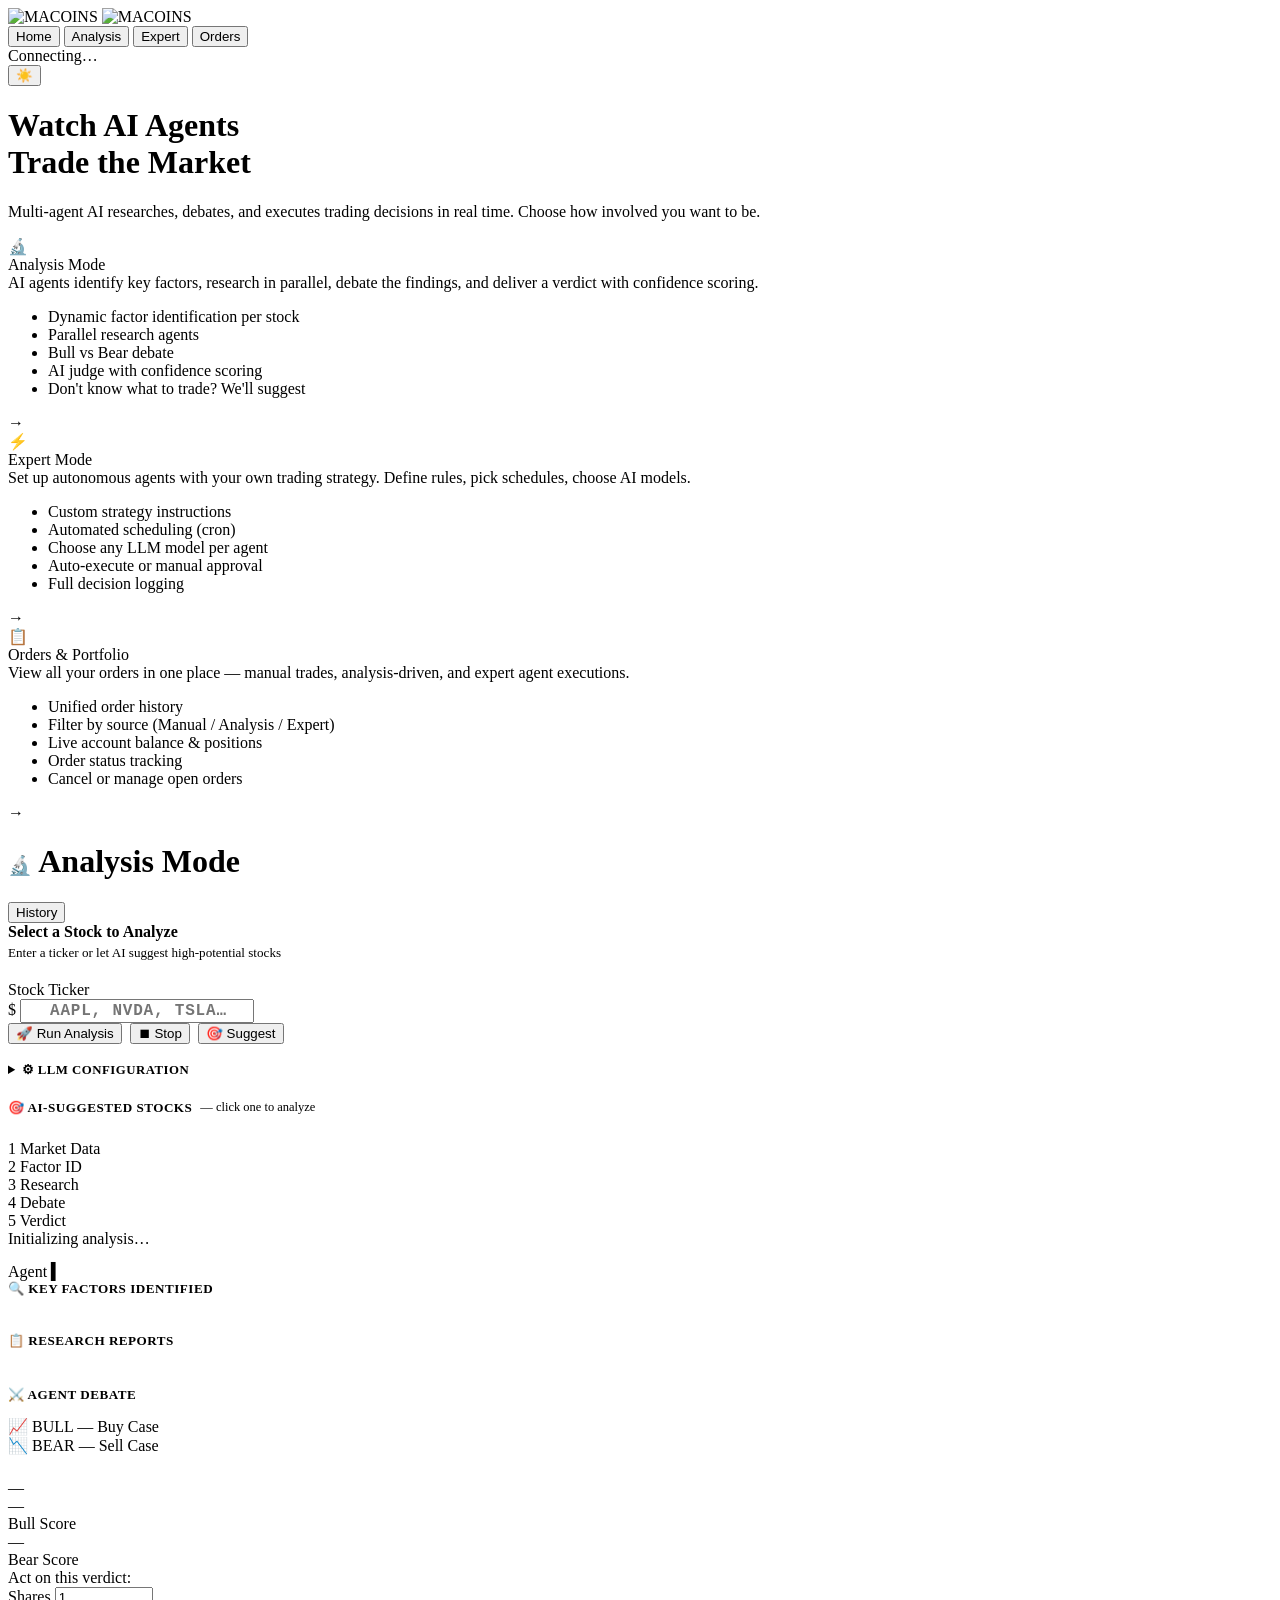
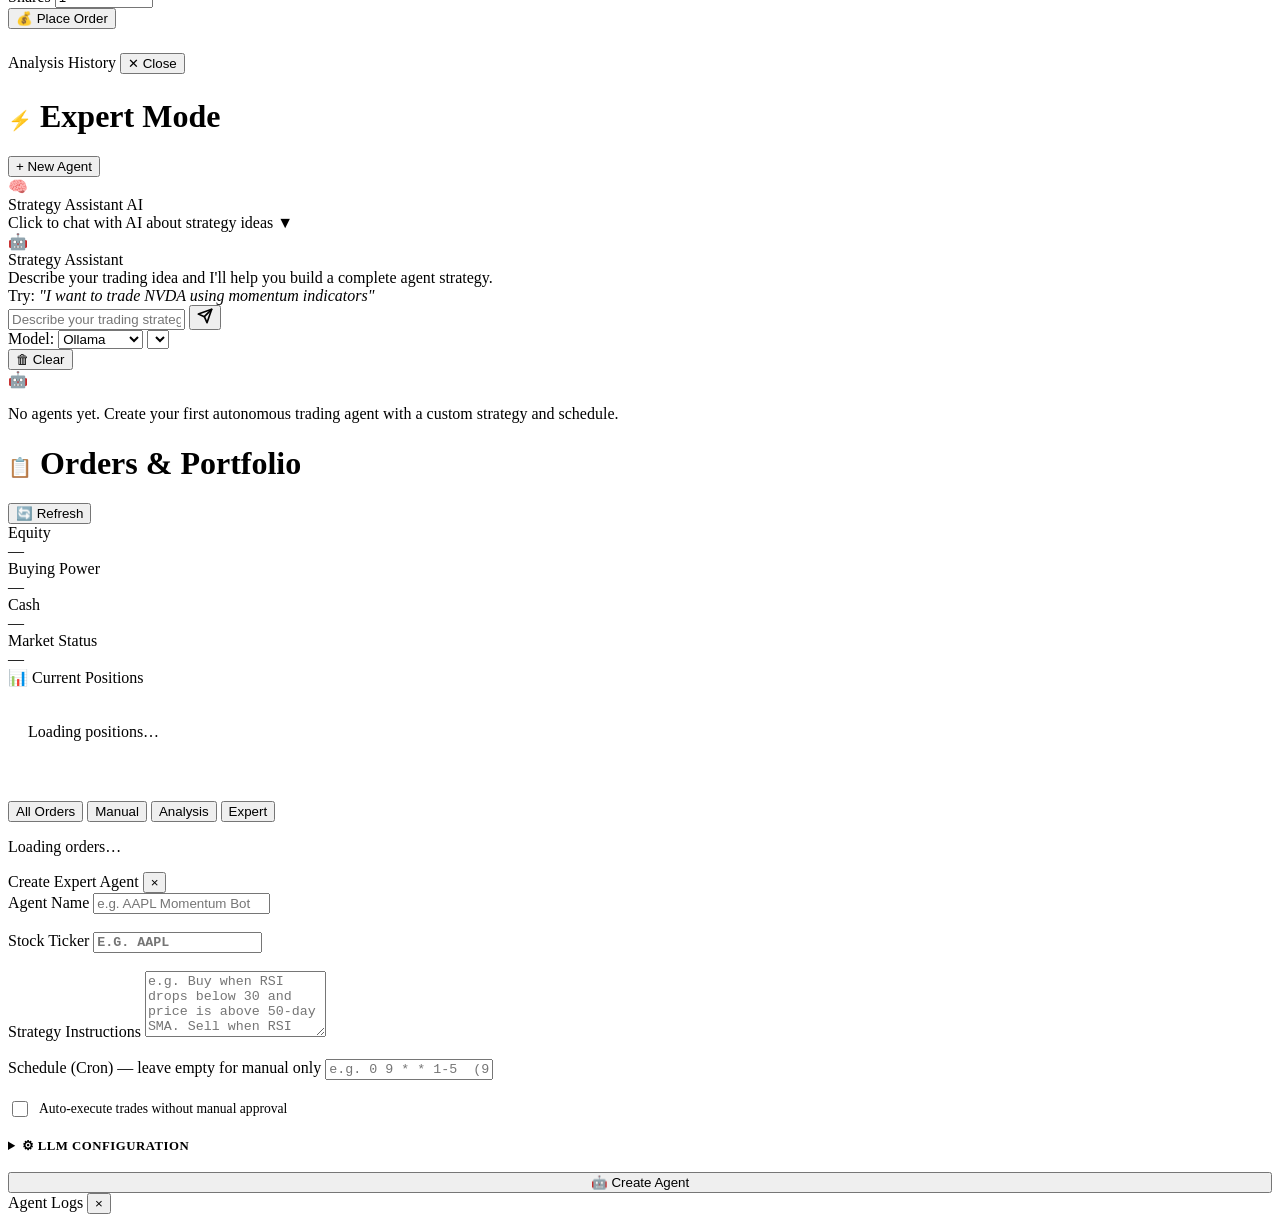
==== frontend/index.html @ 4941c4bd "refactor: move trading_platform contents to project root - Flattened project structure by moving all" ====
<!DOCTYPE html>
<html lang="en" data-theme="dark">
<head>
  <meta charset="UTF-8">
  <meta name="viewport" content="width=device-width, initial-scale=1.0">
  <meta name="description" content="MACOINS — Multi-agent AI-powered stock trading platform.">
  <title>MACOINS — Agentic Trading</title>
  <link rel="stylesheet" href="/css/main.css">
  <link rel="stylesheet" href="/css/components.css">
</head>
<body>
<div id="app">

  <!-- ── Top Navigation ──────────────────────────────────────────── -->
  <nav class="top-nav">
    <div class="logo" onclick="navigateTo('landing')" id="nav-logo">
      <div class="logo-icon">
        <img class="logo-img logo-img-dark" src="/assets/Macoins Dark.png" alt="MACOINS">
        <img class="logo-img logo-img-light" src="/assets/Macoins Light.png" alt="MACOINS">
      </div>
    </div>

    <div class="nav-links">
      <button class="nav-btn" data-page="landing"   onclick="navigateTo('landing')"   id="nav-home">Home</button>
      <button class="nav-btn" data-page="analysis"  onclick="navigateTo('analysis')"  id="nav-analysis">Analysis</button>
      <button class="nav-btn" data-page="expert"    onclick="navigateTo('expert')"    id="nav-expert">Expert</button>
      <button class="nav-btn" data-page="orders"    onclick="navigateTo('orders')"    id="nav-orders">Orders</button>
    </div>

    <div class="nav-right">
      <div class="nav-status">
        <div class="status-dot" id="ws-status" title="WebSocket connection"></div>
        <span class="ws-label" id="ws-label">Connecting…</span>
      </div>
      <button class="theme-toggle" id="theme-toggle" title="Toggle light/dark mode" onclick="toggleTheme()">
        <span id="theme-icon">☀️</span>
      </button>
    </div>
  </nav>

  <!-- ── Toast Container ─────────────────────────────────────────── -->
  <div class="toast-container" id="toast-container"></div>

  <!-- ── Pages ───────────────────────────────────────────────────── -->
  <div class="main-content">

    <!-- ══════════════════════════════════════════════════════════════
         LANDING PAGE
    ════════════════════════════════════════════════════════════════ -->
    <div class="page active" id="page-landing">
      <div class="hero">
        <!-- Ambient blobs -->
        <div class="hero-blobs" aria-hidden="true">
          <div class="hero-blob hero-blob-1"></div>
          <div class="hero-blob hero-blob-2"></div>
          <div class="hero-blob hero-blob-3"></div>
        </div>

        <div class="hero-content">
          <!--<div class="hero-eyebrow">
            <span>✦</span>
            <span>Paper Trading · AI-Powered · Multi-Agent</span>
          </div>-->

          <h1>Watch AI Agents<br>Trade the Market</h1>

          <p class="subtitle">
            Multi-agent AI researches, debates, and executes trading decisions in real time.
            Choose how involved you want to be.
          </p>

          <div class="mode-cards">
            <!-- Analysis Mode -->
            <div class="mode-card analysis" onclick="navigateTo('analysis')" id="mode-analysis-card">
              <div class="mode-icon-wrap">🔬</div>
              <div class="mode-title">Analysis Mode</div>
              <div class="mode-desc">
                AI agents identify key factors, research in parallel, debate the findings,
                and deliver a verdict with confidence scoring.
              </div>
              <ul class="mode-features">
                <li>Dynamic factor identification per stock</li>
                <li>Parallel research agents</li>
                <li>Bull vs Bear debate</li>
                <li>AI judge with confidence scoring</li>
                <li>Don't know what to trade? We'll suggest</li>
              </ul>
              <div class="mode-card-arrow">→</div>
            </div>

            <!-- Expert Mode -->
            <div class="mode-card expert" onclick="navigateTo('expert')" id="mode-expert-card">
              <div class="mode-icon-wrap">⚡</div>
              <div class="mode-title">Expert Mode</div>
              <div class="mode-desc">
                Set up autonomous agents with your own trading strategy.
                Define rules, pick schedules, choose AI models.
              </div>
              <ul class="mode-features">
                <li>Custom strategy instructions</li>
                <li>Automated scheduling (cron)</li>
                <li>Choose any LLM model per agent</li>
                <li>Auto-execute or manual approval</li>
                <li>Full decision logging</li>
              </ul>
              <div class="mode-card-arrow">→</div>
            </div>

            <!-- Orders -->
            <div class="mode-card orders-card" onclick="navigateTo('orders')" id="mode-orders-card">
              <div class="mode-icon-wrap">📋</div>
              <div class="mode-title">Orders &amp; Portfolio</div>
              <div class="mode-desc">
                View all your orders in one place — manual trades, analysis-driven,
                and expert agent executions.
              </div>
              <ul class="mode-features">
                <li>Unified order history</li>
                <li>Filter by source (Manual / Analysis / Expert)</li>
                <li>Live account balance &amp; positions</li>
                <li>Order status tracking</li>
                <li>Cancel or manage open orders</li>
              </ul>
              <div class="mode-card-arrow">→</div>
            </div>
          </div>
        </div>
      </div>
    </div>

    <!-- ══════════════════════════════════════════════════════════════
         ANALYSIS PAGE
    ════════════════════════════════════════════════════════════════ -->
    <div class="page" id="page-analysis">
      <div class="container">
        <div class="section-header">
          <h1 class="section-title">
            <span style="font-size:1.2rem">🔬</span>
            Analysis Mode
          </h1>
          <button class="btn btn-ghost btn-sm" onclick="showAnalysisHistory()" id="btn-analysis-history">History</button>
        </div>

        <!-- Step 0: Stock selection -->
        <div id="analysis-setup" class="card" style="margin-bottom:24px">
          <div style="margin-bottom:20px">
            <div style="font-size:1rem;font-weight:600;margin-bottom:4px">Select a Stock to Analyze</div>
            <div style="font-size:0.82rem;color:var(--text-muted)">Enter a ticker or let AI suggest high-potential stocks</div>
          </div>

          <div class="analysis-ticker-row">
            <div class="ticker-input-wrap input-group" style="flex:1;min-width:200px">
              <label for="analysis-ticker">Stock Ticker</label>
              <div style="position:relative">
                <span class="ticker-input-prefix">$</span>
                <input class="input" id="analysis-ticker" placeholder="AAPL, NVDA, TSLA…" style="padding-left:28px;font-family:'JetBrains Mono',monospace;font-weight:600;font-size:1rem;text-transform:uppercase;letter-spacing:0.05em" />
              </div>
            </div>
            <div style="display:flex;gap:8px;align-items:flex-end;flex-wrap:wrap">
              <button class="btn btn-primary" onclick="startAnalysis()" id="btn-start-analysis">
                🚀 Run Analysis
              </button>
              <button class="btn btn-sell hidden" onclick="cancelAnalysis()" id="btn-cancel-analysis">
                ⏹ Stop
              </button>
              <button class="btn btn-ghost" onclick="suggestStocks()" id="btn-suggest">
                🎯 Suggest
              </button>
            </div>
          </div>

          <!-- LLM Config -->
          <details style="margin-top:18px">
            <summary style="cursor:pointer;font-size:0.8rem;color:var(--text-muted);font-weight:600;text-transform:uppercase;letter-spacing:0.5px;user-select:none">
              ⚙ LLM Configuration
            </summary>
            <div class="llm-config">
              <div class="input-group">
                <label for="analysis-provider">Provider</label>
                <select class="select" id="analysis-provider" onchange="onProviderChange('analysis')">
                  <option value="ollama">Ollama (Local)</option>
                  <option value="openai">OpenAI</option>
                  <option value="anthropic">Anthropic</option>
                  <option value="gemini">Google Gemini</option>
                  <option value="deepseek">DeepSeek</option>
                  <option value="grok">Grok (xAI)</option>
                </select>
              </div>
              <div class="input-group">
                <label for="analysis-model">Model</label>
                <select class="select" id="analysis-model"></select>
              </div>
            </div>
          </details>

          <!-- Suggestions -->
          <div id="suggestions-area" class="hidden">
            <div style="display:flex;align-items:center;gap:8px;margin:22px 0 14px">
              <span style="font-size:0.82rem;font-weight:700;text-transform:uppercase;letter-spacing:0.5px;color:var(--text-muted)">🎯 AI-Suggested Stocks</span>
              <span style="font-size:0.78rem;color:var(--text-muted)">— click one to analyze</span>
            </div>
            <div class="suggestion-cards" id="suggestion-cards"></div>
          </div>
        </div>

        <!-- Progress tracker -->
        <div id="analysis-progress" class="hidden">
          <div class="progress-steps" id="progress-steps">
            <div class="progress-step" data-step="1" id="step-market"><span class="step-num">1</span> Market Data</div>
            <div class="progress-step" data-step="2" id="step-factors"><span class="step-num">2</span> Factor ID</div>
            <div class="progress-step" data-step="3" id="step-research"><span class="step-num">3</span> Research</div>
            <div class="progress-step" data-step="4" id="step-debate"><span class="step-num">4</span> Debate</div>
            <div class="progress-step" data-step="5" id="step-verdict"><span class="step-num">5</span> Verdict</div>
          </div>

          <div class="agent-activity" id="agent-status" style="margin-bottom:14px">
            <div class="agent-spinner"></div>
            <span id="agent-status-text">Initializing analysis…</span>
          </div>

          <div id="analysis-stream-box" class="analysis-stream-box hidden">
            <div class="stream-header">
              <span class="stream-agent-label" id="stream-agent-label">Agent</span>
              <span class="stream-cursor">▍</span>
            </div>
            <div class="stream-content" id="analysis-stream-content"></div>
          </div>
        </div>

        <!-- Factors -->
        <div id="factors-section" class="hidden" style="margin-bottom:24px">
          <div style="font-size:0.82rem;font-weight:700;text-transform:uppercase;letter-spacing:0.5px;color:var(--text-muted);margin-bottom:12px">🔍 Key Factors Identified</div>
          <div id="factors-list" style="display:flex;flex-wrap:wrap;gap:8px"></div>
        </div>

        <!-- Research Reports -->
        <div id="research-section" class="hidden" style="margin-bottom:24px">
          <div style="font-size:0.82rem;font-weight:700;text-transform:uppercase;letter-spacing:0.5px;color:var(--text-muted);margin-bottom:14px">📋 Research Reports</div>
          <div id="research-reports" style="display:grid;gap:12px"></div>
        </div>

        <!-- Debate -->
        <div id="debate-section" class="hidden" style="margin-bottom:24px">
          <div style="font-size:0.82rem;font-weight:700;text-transform:uppercase;letter-spacing:0.5px;color:var(--text-muted);margin-bottom:14px">⚔️ Agent Debate</div>
          <div class="debate-panel">
            <div class="debate-side bull" id="debate-bull-side">
              <div class="debate-header">📈 BULL — Buy Case</div>
              <div id="debate-bull-args"></div>
            </div>
            <div class="debate-side bear" id="debate-bear-side">
              <div class="debate-header">📉 BEAR — Sell Case</div>
              <div id="debate-bear-args"></div>
            </div>
          </div>
        </div>

        <!-- Verdict -->
        <div id="verdict-section" class="hidden" style="margin-bottom:24px">
          <div class="verdict-panel" id="verdict-panel">
            <div class="verdict-badge-wrap">
              <div class="verdict-decision" id="verdict-decision">—</div>
              <div class="verdict-confidence" id="verdict-confidence"></div>
              <div class="verdict-reasoning" id="verdict-reasoning"></div>
              <div class="verdict-scores">
                <div class="score-item">
                  <div class="score-value text-buy" id="verdict-bull-score">—</div>
                  <div class="score-label">Bull Score</div>
                </div>
                <div class="score-item">
                  <div class="score-value text-sell" id="verdict-bear-score">—</div>
                  <div class="score-label">Bear Score</div>
                </div>
              </div>
            </div>
          </div>

          <!-- Trade Action Bar -->
          <div id="trade-action-bar" class="trade-action-bar hidden">
            <div class="trade-action-info">
              <span id="trade-action-label">Act on this verdict:</span>
            </div>
            <div class="trade-action-controls">
              <div class="input-group" style="min-width:100px">
                <label for="trade-qty">Shares</label>
                <input class="input" id="trade-qty" type="number" min="1" value="1" style="width:90px" />
              </div>
              <button class="btn btn-buy btn-lg" id="btn-execute-trade" onclick="executeFromVerdict()">
                💰 Place Order
              </button>
            </div>
            <div id="trade-action-note" class="trade-action-note"></div>
          </div>
        </div>

        <!-- Analysis History -->
        <div id="analysis-history-section" class="hidden" style="margin-bottom:24px">
          <div class="card">
            <div class="card-header">
              <span class="card-title">Analysis History</span>
              <button class="btn btn-ghost btn-sm" onclick="hideAnalysisHistory()">✕ Close</button>
            </div>
            <div id="analysis-history-list"></div>
          </div>
        </div>

      </div>
    </div>

    <!-- ══════════════════════════════════════════════════════════════
         EXPERT PAGE
    ════════════════════════════════════════════════════════════════ -->
    <div class="page" id="page-expert">
      <div class="container">
        <div class="section-header">
          <h1 class="section-title">
            <span style="font-size:1.2rem">⚡</span>
            Expert Mode
          </h1>
          <button class="btn btn-primary" onclick="showCreateAgentModal()" id="btn-create-agent">
            + New Agent
          </button>
        </div>

        <!-- Strategy Assistant Chat -->
        <div class="strategy-chat-panel" id="strategy-chat-panel">
          <div class="strategy-chat-header" onclick="toggleStrategyChat()" id="strategy-chat-toggle">
            <div class="strategy-chat-title">
              <div class="strategy-chat-icon">🧠</div>
              <span>Strategy Assistant</span>
              <span class="strategy-chat-badge">AI</span>
            </div>
            <div class="strategy-chat-header-right">
              <span class="strategy-chat-hint" id="strategy-chat-hint">Click to chat with AI about strategy ideas</span>
              <span class="strategy-chat-chevron" id="strategy-chat-chevron">▼</span>
            </div>
          </div>

          <div class="strategy-chat-body hidden" id="strategy-chat-body">
            <div class="chat-messages" id="strategy-chat-messages">
              <div class="chat-welcome">
                <div class="chat-welcome-icon">🤖</div>
                <div class="chat-welcome-title">Strategy Assistant</div>
                <div class="chat-welcome-text">
                  Describe your trading idea and I'll help you build a complete agent strategy.<br>
                  Try: <em>"I want to trade NVDA using momentum indicators"</em>
                </div>
              </div>
            </div>

            <div class="chat-input-bar">
              <div class="chat-input-row">
                <input class="input chat-input" id="strategy-chat-input"
                  placeholder="Describe your trading strategy idea…"
                  onkeypress="if(event.key==='Enter' && !event.shiftKey){ event.preventDefault(); sendStrategyMessage(); }" />
                <button class="btn btn-primary chat-send-btn" onclick="sendStrategyMessage()" id="btn-strategy-send">
                  <svg width="16" height="16" viewBox="0 0 24 24" fill="none" stroke="currentColor" stroke-width="2.5" stroke-linecap="round" stroke-linejoin="round"><line x1="22" y1="2" x2="11" y2="13"/><polygon points="22 2 15 22 11 13 2 9 22 2"/></svg>
                </button>
              </div>
              <div class="chat-input-meta">
                <div class="chat-llm-selector">
                  <label for="strategy-provider" class="chat-llm-label">Model:</label>
                  <select class="select chat-llm-select" id="strategy-provider" onchange="onProviderChange('strategy')">
                    <option value="ollama">Ollama</option>
                    <option value="openai">OpenAI</option>
                    <option value="anthropic">Anthropic</option>
                    <option value="gemini">Gemini</option>
                    <option value="deepseek">DeepSeek</option>
                    <option value="grok">Grok</option>
                  </select>
                  <select class="select chat-llm-select" id="strategy-model"></select>
                </div>
                <button class="btn btn-ghost btn-sm chat-clear-btn" onclick="clearStrategyChat()" id="btn-strategy-clear" title="Clear conversation">
                  🗑 Clear
                </button>
              </div>
            </div>
          </div>
        </div>

        <div id="expert-agents-list"></div>

        <div id="expert-empty" class="empty-state">
          <div class="empty-icon">🤖</div>
          <p>No agents yet. Create your first autonomous trading agent with a custom strategy and schedule.</p>
        </div>
      </div>
    </div>

    <!-- ══════════════════════════════════════════════════════════════
         ORDERS PAGE
    ════════════════════════════════════════════════════════════════ -->
    <div class="page" id="page-orders">
      <div class="container">
        <div class="section-header">
          <h1 class="section-title">
            <span style="font-size:1.2rem">📋</span>
            Orders &amp; Portfolio
          </h1>
          <button class="btn btn-ghost btn-sm" onclick="loadOrders()" id="btn-refresh-orders">
            🔄 Refresh
          </button>
        </div>

        <!-- Account Summary -->
        <div class="account-summary" id="account-summary">
          <div class="account-stat">
            <div class="stat-label">Equity</div>
            <div class="stat-value" id="acct-equity">—</div>
          </div>
          <div class="account-stat">
            <div class="stat-label">Buying Power</div>
            <div class="stat-value" id="acct-buying-power">—</div>
          </div>
          <div class="account-stat">
            <div class="stat-label">Cash</div>
            <div class="stat-value" id="acct-cash">—</div>
          </div>
          <div class="account-stat">
            <div class="stat-label">Market Status</div>
            <div class="stat-value" id="acct-market-status">—</div>
          </div>
        </div>

        <!-- Positions -->
        <div class="card" style="margin-bottom:24px" id="positions-card">
          <div class="card-header">
            <span class="card-title">📊 Current Positions</span>
          </div>
          <div id="positions-list">
            <div class="empty-state" style="padding:20px"><p>Loading positions…</p></div>
          </div>
        </div>

        <!-- Filter Bar -->
        <div class="orders-filter-bar">
          <button class="filter-btn active" data-source="all"      onclick="filterOrders('all')"      id="filter-all">All Orders</button>
          <button class="filter-btn"         data-source="manual"   onclick="filterOrders('manual')"   id="filter-manual">Manual</button>
          <button class="filter-btn"         data-source="analysis" onclick="filterOrders('analysis')" id="filter-analysis">Analysis</button>
          <button class="filter-btn"         data-source="expert"   onclick="filterOrders('expert')"   id="filter-expert">Expert</button>
        </div>

        <!-- Orders Table -->
        <div class="card" id="orders-card">
          <div id="orders-table-container">
            <div class="empty-state"><p>Loading orders…</p></div>
          </div>
        </div>

      </div>
    </div>

  </div><!-- /.main-content -->
</div><!-- /#app -->

<!-- ── Create Agent Modal ─────────────────────────────────────────── -->
<div class="modal-overlay hidden" id="create-agent-modal">
  <div class="modal">
    <div class="modal-header">
      <span class="modal-title">Create Expert Agent</span>
      <button class="modal-close" onclick="hideCreateAgentModal()">&times;</button>
    </div>
    <form id="create-agent-form" onsubmit="createAgent(event)">
      <div style="display:grid;gap:18px">
        <div class="input-group">
          <label for="agent-name">Agent Name</label>
          <input class="input" id="agent-name" placeholder="e.g. AAPL Momentum Bot" required />
        </div>
        <div class="input-group">
          <label for="agent-ticker">Stock Ticker</label>
          <input class="input" id="agent-ticker" placeholder="e.g. AAPL" required style="font-family:'JetBrains Mono',monospace;font-weight:700;text-transform:uppercase" />
        </div>
        <div class="input-group">
          <label for="agent-strategy">Strategy Instructions</label>
          <textarea class="input" id="agent-strategy" rows="4"
            placeholder="e.g. Buy when RSI drops below 30 and price is above 50-day SMA. Sell when RSI exceeds 70 or price drops below 200-day SMA. Always use stop-loss at 5%." required></textarea>
        </div>
        <div class="input-group">
          <label for="agent-schedule">Schedule (Cron) — leave empty for manual only</label>
          <input class="input" id="agent-schedule" placeholder="e.g. 0 9 * * 1-5  (9am weekdays)" style="font-family:'JetBrains Mono',monospace" />
        </div>
        <div>
          <label style="display:flex;align-items:center;gap:8px;font-size:0.85rem;color:var(--text-secondary);cursor:pointer">
            <input type="checkbox" id="agent-auto-execute" style="width:16px;height:16px;accent-color:var(--accent-blue)" />
            Auto-execute trades without manual approval
          </label>
        </div>
        <details>
          <summary style="cursor:pointer;font-size:0.8rem;color:var(--text-muted);font-weight:600;text-transform:uppercase;letter-spacing:0.5px;user-select:none">
            ⚙ LLM Configuration
          </summary>
          <div class="llm-config">
            <div class="input-group">
              <label for="agent-provider">Provider</label>
              <select class="select" id="agent-provider" onchange="onProviderChange('agent')">
                <option value="ollama">Ollama (Local)</option>
                <option value="openai">OpenAI</option>
                <option value="anthropic">Anthropic</option>
                <option value="gemini">Google Gemini</option>
                <option value="deepseek">DeepSeek</option>
                <option value="grok">Grok (xAI)</option>
              </select>
            </div>
            <div class="input-group">
              <label for="agent-model">Model</label>
              <select class="select" id="agent-model"></select>
            </div>
          </div>
        </details>
        <button class="btn btn-primary btn-lg" type="submit" style="width:100%;justify-content:center">
          🤖 Create Agent
        </button>
      </div>
    </form>
  </div>
</div>

<!-- ── Agent Logs Modal ───────────────────────────────────────────── -->
<div class="modal-overlay hidden" id="agent-logs-modal">
  <div class="modal" style="max-width:680px">
    <div class="modal-header">
      <span class="modal-title" id="logs-modal-title">Agent Logs</span>
      <button class="modal-close" onclick="hideAgentLogsModal()">&times;</button>
    </div>
    <div id="agent-logs-content"></div>
  </div>
</div>

<!-- ── Scripts ────────────────────────────────────────────────────── -->
<script src="/js/hero-coins.js"></script>
<script src="/js/ws-client.js"></script>
<script src="/js/app.js"></script>
<script>
  // ── Theme toggle ────────────────────────────────────────────────
  (function() {
    const saved = localStorage.getItem('macoins-theme') || 'dark';
    document.documentElement.setAttribute('data-theme', saved);
    updateThemeIcon(saved);
  })();

  function toggleTheme() {
    const current = document.documentElement.getAttribute('data-theme') || 'dark';
    const next = current === 'dark' ? 'light' : 'dark';
    document.documentElement.setAttribute('data-theme', next);
    localStorage.setItem('macoins-theme', next);
    updateThemeIcon(next);
  }

  function updateThemeIcon(theme) {
    const el = document.getElementById('theme-icon');
    if (el) el.textContent = theme === 'dark' ? '☀️' : '🌙';
    const nav = document.querySelector('.top-nav');
    if (nav) {
      if (theme === 'light') {
        nav.style.background = 'rgba(240,244,248,0.88)';
      } else {
        nav.style.background = '';
      }
    }
  }

  // Close modals on overlay click
  document.querySelectorAll('.modal-overlay').forEach(overlay => {
    overlay.addEventListener('click', function(e) {
      if (e.target === this) {
        this.classList.add('hidden');
      }
    });
  });

  // Keyboard shortcut: Escape to close modal
  document.addEventListener('keydown', function(e) {
    if (e.key === 'Escape') {
      document.querySelectorAll('.modal-overlay:not(.hidden)').forEach(m => m.classList.add('hidden'));
    }
  });
</script>
</body>
</html>
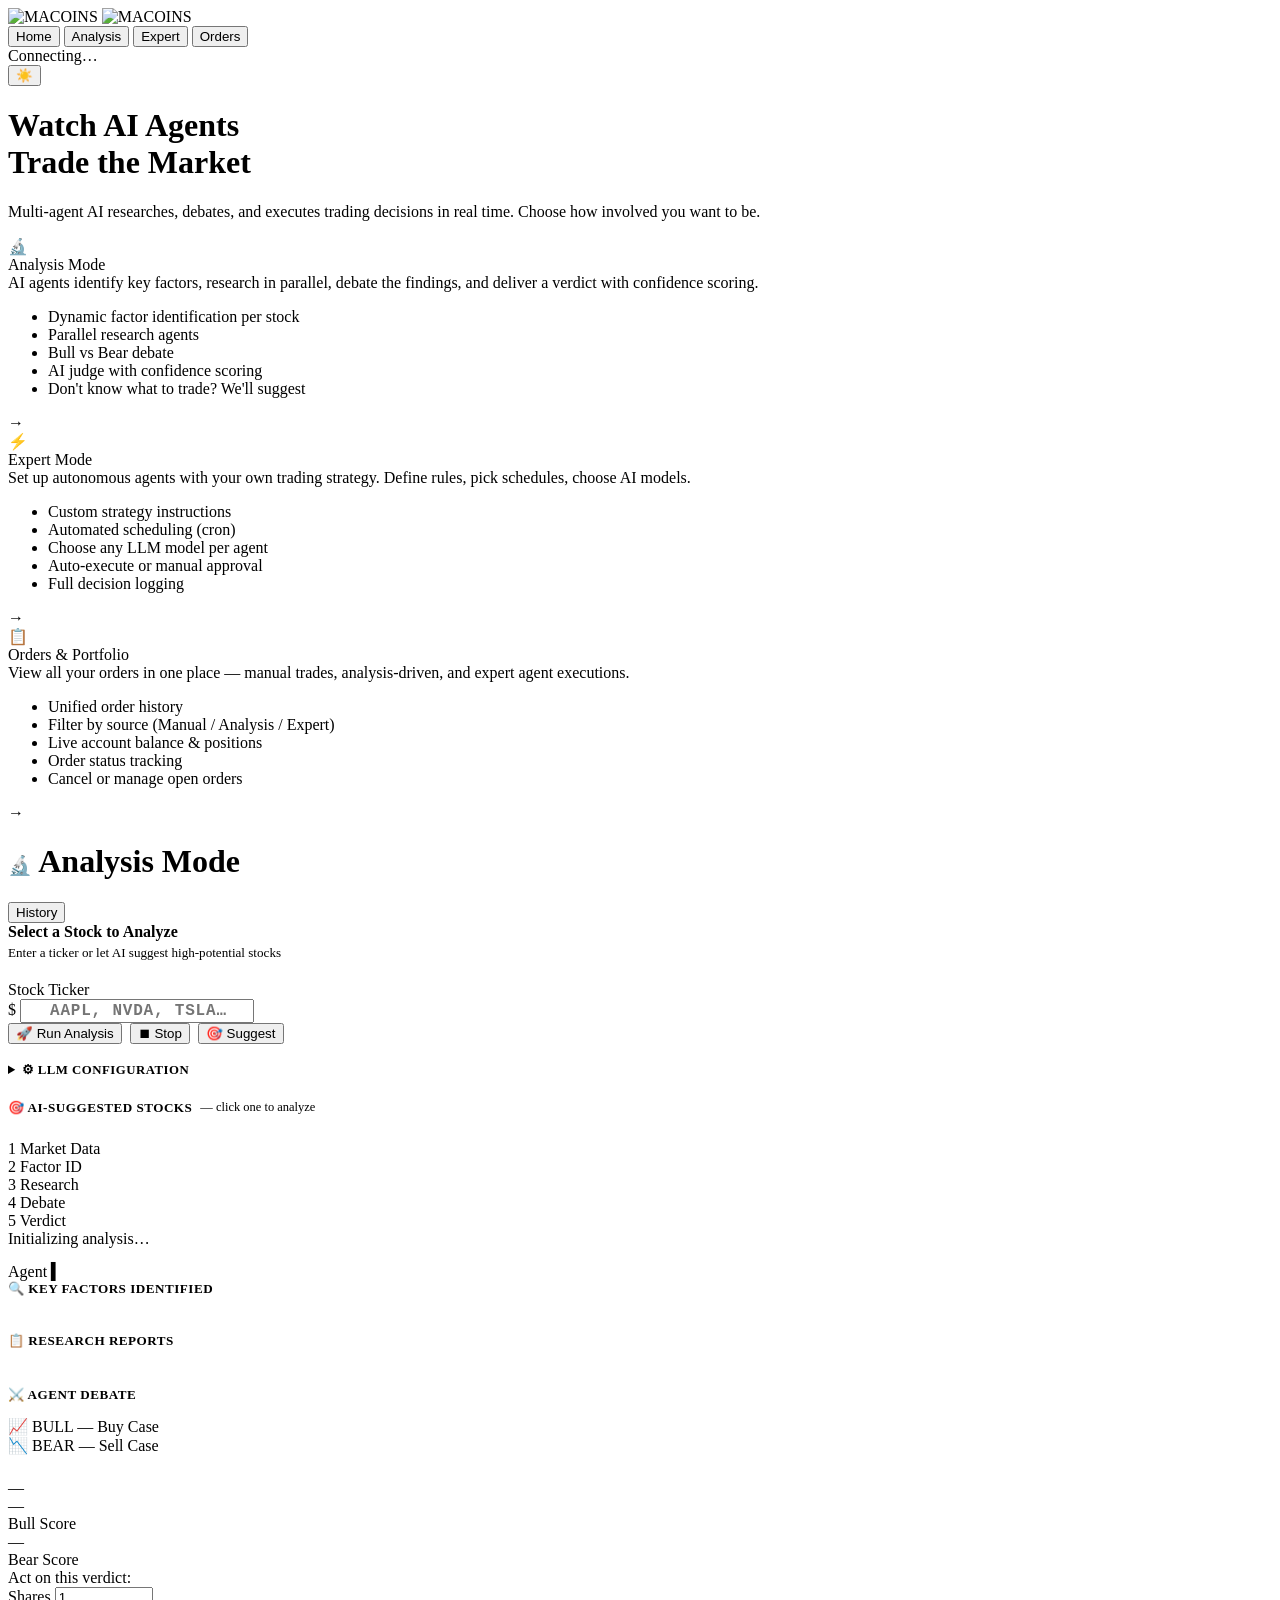
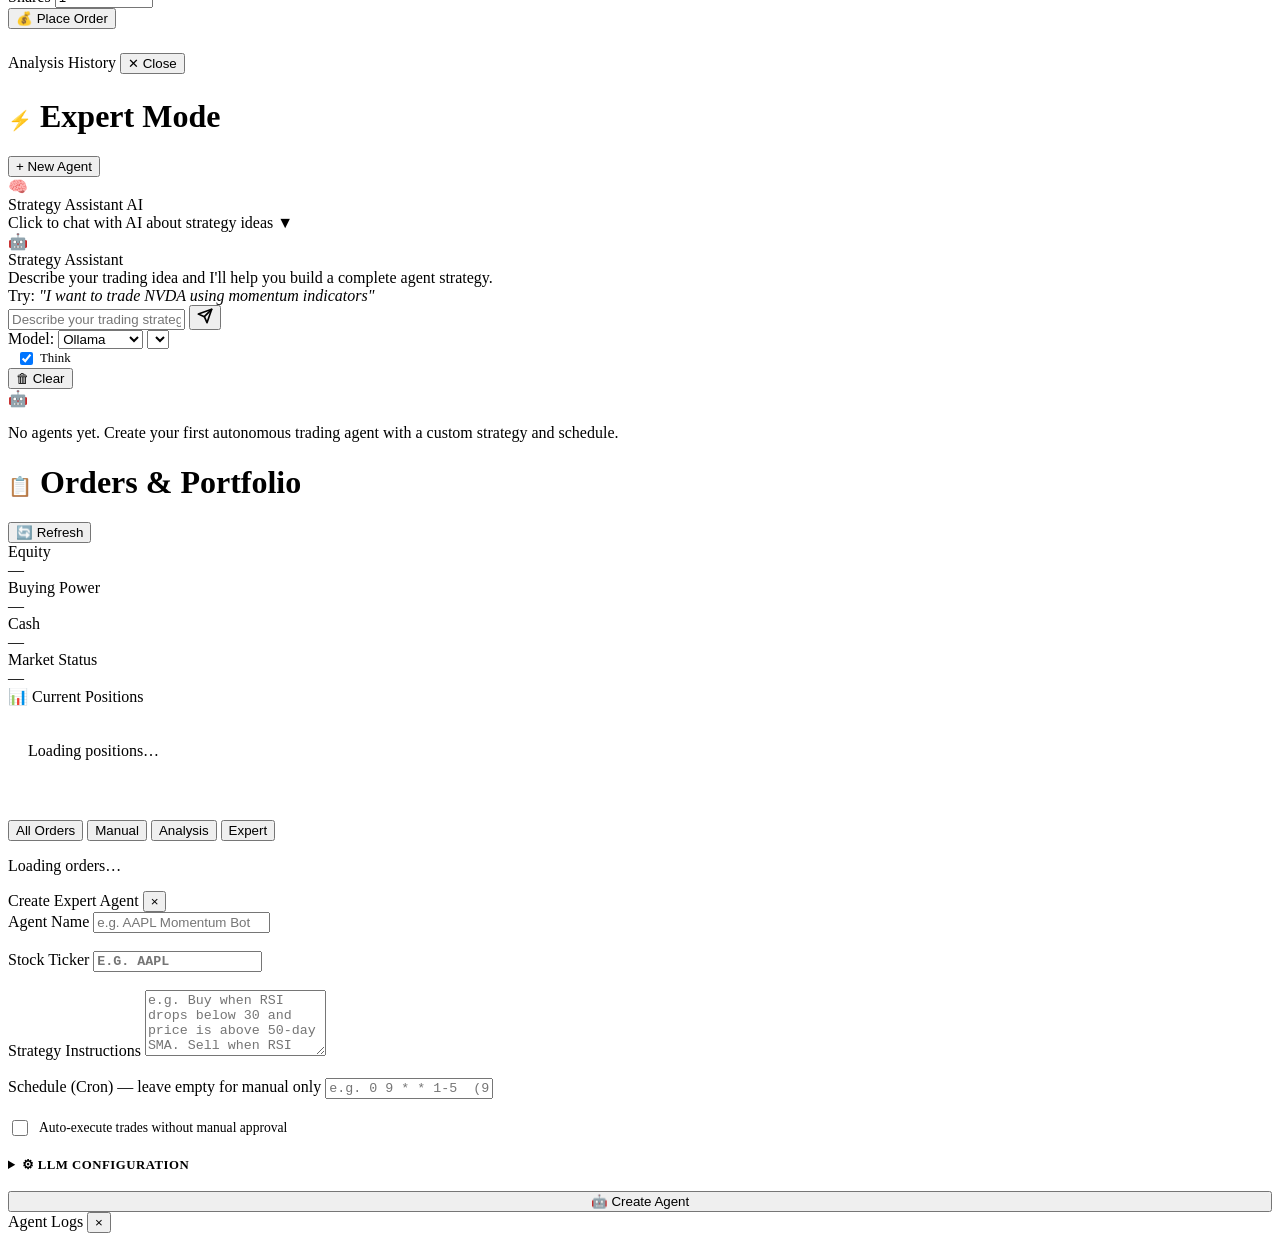
==== commit 20df45a6: "feat: Implement universal LLM client, Strategy Assistant, and streaming optimizations - Added \unive" ====
--- a/frontend/index.html
+++ b/frontend/index.html
@@ -188,7 +188,12 @@
               </div>
               <div class="input-group">
                 <label for="analysis-model">Model</label>
-                <select class="select" id="analysis-model"></select>
+                <div style="display:flex;gap:12px;align-items:center">
+                  <select class="select" id="analysis-model" style="flex:1"></select>
+                  <label style="display:flex;align-items:center;gap:6px;font-size:0.85rem;cursor:pointer" title="Enable internal reasoning (for models like gemma4:e2b)">
+                    <input type="checkbox" id="analysis-think" checked style="accent-color:var(--accent-blue)"/> Think
+                  </label>
+                </div>
               </div>
             </div>
           </details>
@@ -368,6 +373,9 @@
                     <option value="grok">Grok</option>
                   </select>
                   <select class="select chat-llm-select" id="strategy-model"></select>
+                  <label style="display:flex;align-items:center;gap:4px;font-size:0.8rem;cursor:pointer;margin-left:8px;color:var(--text-secondary)" title="Enable internal reasoning">
+                    <input type="checkbox" id="strategy-think" checked style="accent-color:var(--accent-blue)"/> Think
+                  </label>
                 </div>
                 <button class="btn btn-ghost btn-sm chat-clear-btn" onclick="clearStrategyChat()" id="btn-strategy-clear" title="Clear conversation">
                   🗑 Clear
@@ -502,7 +510,12 @@
             </div>
             <div class="input-group">
               <label for="agent-model">Model</label>
-              <select class="select" id="agent-model"></select>
+              <div style="display:flex;gap:12px;align-items:center">
+                <select class="select" id="agent-model" style="flex:1"></select>
+                <label style="display:flex;align-items:center;gap:6px;font-size:0.85rem;cursor:pointer" title="Enable internal reasoning">
+                  <input type="checkbox" id="agent-think" checked style="accent-color:var(--accent-blue)"/> Think
+                </label>
+              </div>
             </div>
           </div>
         </details>
@@ -526,9 +539,9 @@
 </div>
 
 <!-- ── Scripts ────────────────────────────────────────────────────── -->
-<script src="/js/hero-coins.js"></script>
-<script src="/js/ws-client.js"></script>
-<script src="/js/app.js"></script>
+<script src="/js/hero-coins.js?v=2"></script>
+<script src="/js/ws-client.js?v=2"></script>
+<script src="/js/app.js?v=2"></script>
 <script>
   // ── Theme toggle ────────────────────────────────────────────────
   (function() {
